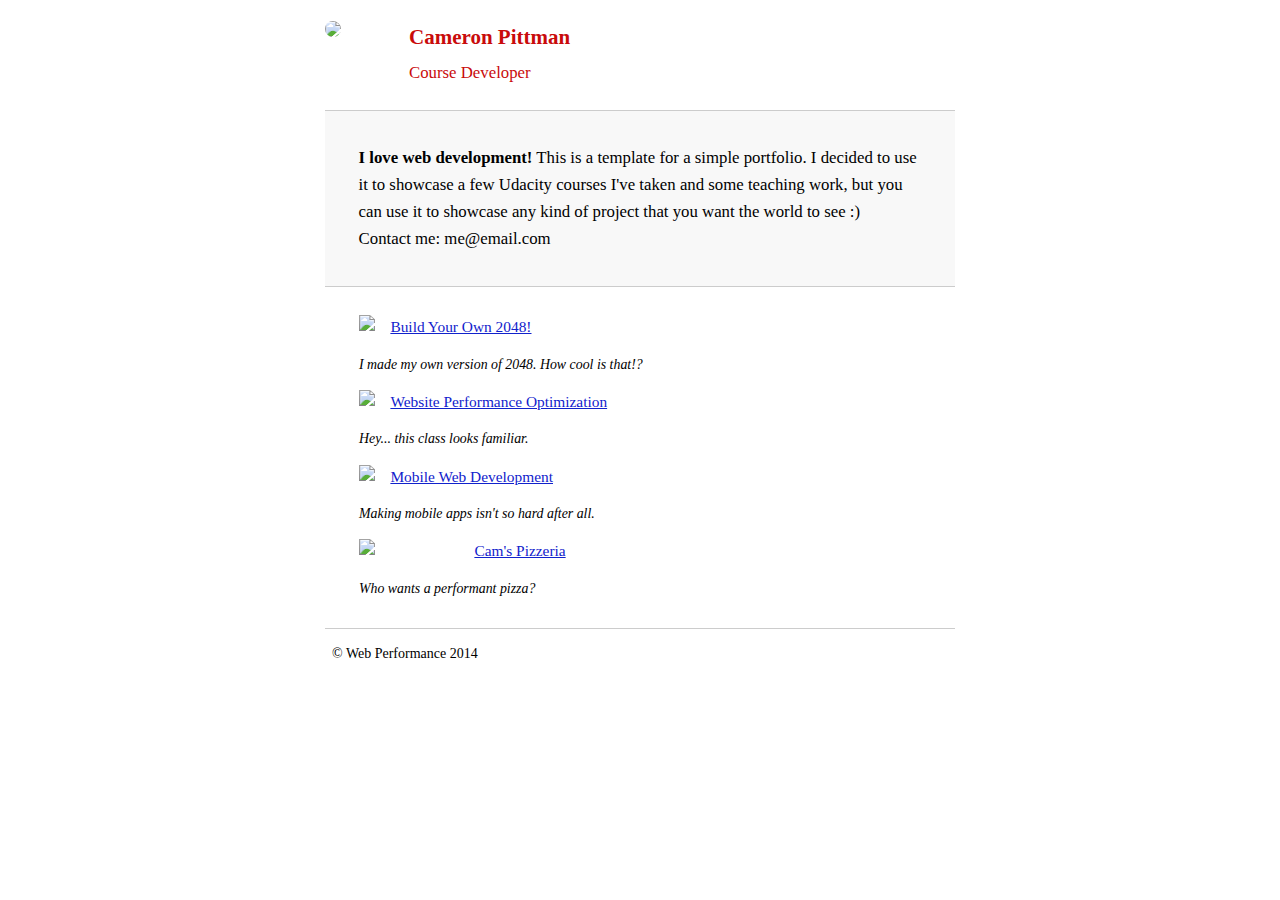
==== index.html @ 9fc40084 "First check in" ====
<!DOCTYPE html>
<html lang="en">
  <head>
    <meta charset="utf-8">
    <meta name="viewport" content="width=device-width, initial-scale=1">
    <meta name="description" content=" FILL ME IN ">
    <meta name="author" content=" FILL ME IN ">
    <title>Cameron Pittman: Portfolio</title>

    <!-- Hmm, what is the impact of web fonts on speed? Measure it... -->
    <link href="//fonts.googleapis.com/css?family=Open+Sans:400,700" rel="stylesheet">

    <link href="css/style.css" rel="stylesheet">
    <link href="css/print.css" media="print" rel="stylesheet">

    <script>
      (function(w,g){w['GoogleAnalyticsObject']=g;
      w[g]=w[g]||function(){(w[g].q=w[g].q||[]).push(arguments)};w[g].l=1*new Date();})(window,'ga');

      // TODO: replace with your Google Analytics profile ID.
      ga('create', 'UA-XXXX-Y');
      ga('send', 'pageview');
    </script>
    <script src="http://www.google-analytics.com/analytics.js"></script>
    <script async src="js/perfmatters.js" async></script>
  </head>

  <body>
    <header>
      <a href="/"><img src="img/profilepic.jpg"></a>
      <p>Cameron Pittman<br><span>Course Developer</span></p>
    </header>

    <div class="container">
      <div class="hero">
        <strong>I love web development!</strong> This is a template for a simple portfolio. I decided to use it to showcase a few Udacity courses I've taken and some teaching work, but you can use it to showcase any kind of project that you want the world to see :) <br> Contact me: me@email.com
      </div>

      <div class="content">
        <ul>
          <li>
            <img src="https://lh4.ggpht.com/kJEnfqhPvtm4m3EneSZ4fWYGS8lW4YNhEjk6zPkyrQaBUHc-2Y_ElDic99NHI0h-UBLXVbRCjFybFvrWxdk=s100">
            <a href="project-2048.html">Build Your Own 2048!</a>
            <p>I made my own version of 2048. How cool is that!?</p>
          </li>

          <li>
            <img src="https://lh6.ggpht.com/f_0W8h__3G99CWTjnMjD8BUKm7yp2-wJyApLtTwFoFtlal2ULf_JgHIsOQq2NiYfKOdMlXlMHDKNo5XVZLs=s100">
            <a href="project-webperf.html">Website Performance Optimization</a>
            <p>Hey... this class looks familiar.</p>
          </li>

          <li>
            <img src="https://lh5.ggpht.com/IKdCmTWn8a2nMhlwMYzryvzRN5CUZAOBr4tDrEAbszV7TIFe9pRAInA4kkYcgTXwrifJsBEsq1agTueuu-g=s100">
            <a href="project-mobile.html">Mobile Web Development</a>
            <p>Making mobile apps isn't so hard after all.</p>
          </li>

          <li>
            <img style="width: 100px;" src="views/images/pizzeria.jpg">
            <a href="views/pizza.html">Cam's Pizzeria</a>
            <p>Who wants a performant pizza?</p>
          </li>
        </ul>
    </div>

    <footer>
      <p>&copy; Web Performance 2014 <span id="crp-stats"></span></p>
    </footer>
  </body>
</html>
---- css/style.css ----
html{font-size:100%;overflow-y:scroll;-webkit-tap-highlight-color:transparent;-ms-text-size-adjust:100%;-webkit-text-size-adjust:none}body{margin:0;font-size:14px;line-height:1.61;font-weight:400}a{color:#12C}a:visited{color:#61C}a:focus{outline:dotted thin}a:active,a:hover{color:#c00;outline:0}strong{font-weight:700}ol,ul{margin:1em 0;padding:0 0 0 20px}img{border:0;max-width:100%}.container,footer,header{max-width:45em;margin:0 auto}header{padding:0 .5em;color:#C90B0B}header img{border-radius:40px;float:left}header p{font-size:1.5em;font-weight:700;padding-left:4em}header p span{font-size:.8em;font-weight:400}.hero{padding:2em;background-color:#f8f8f8;font-size:1.2em;border-bottom:1px solid #ccc;border-top:1px solid #ccc}.content{padding:1em}.content li{list-style-type:none;font-size:1.1em}li img{float:left;padding-right:1em}li p{font-size:.9em;font-style:italic}footer{padding:0 .5em;border-top:1px solid #ccc}footer span{float:right;font-style:italic}@media only screen and (max-width:480px){body{font-size:12px}header p{padding-left:4.5em}}
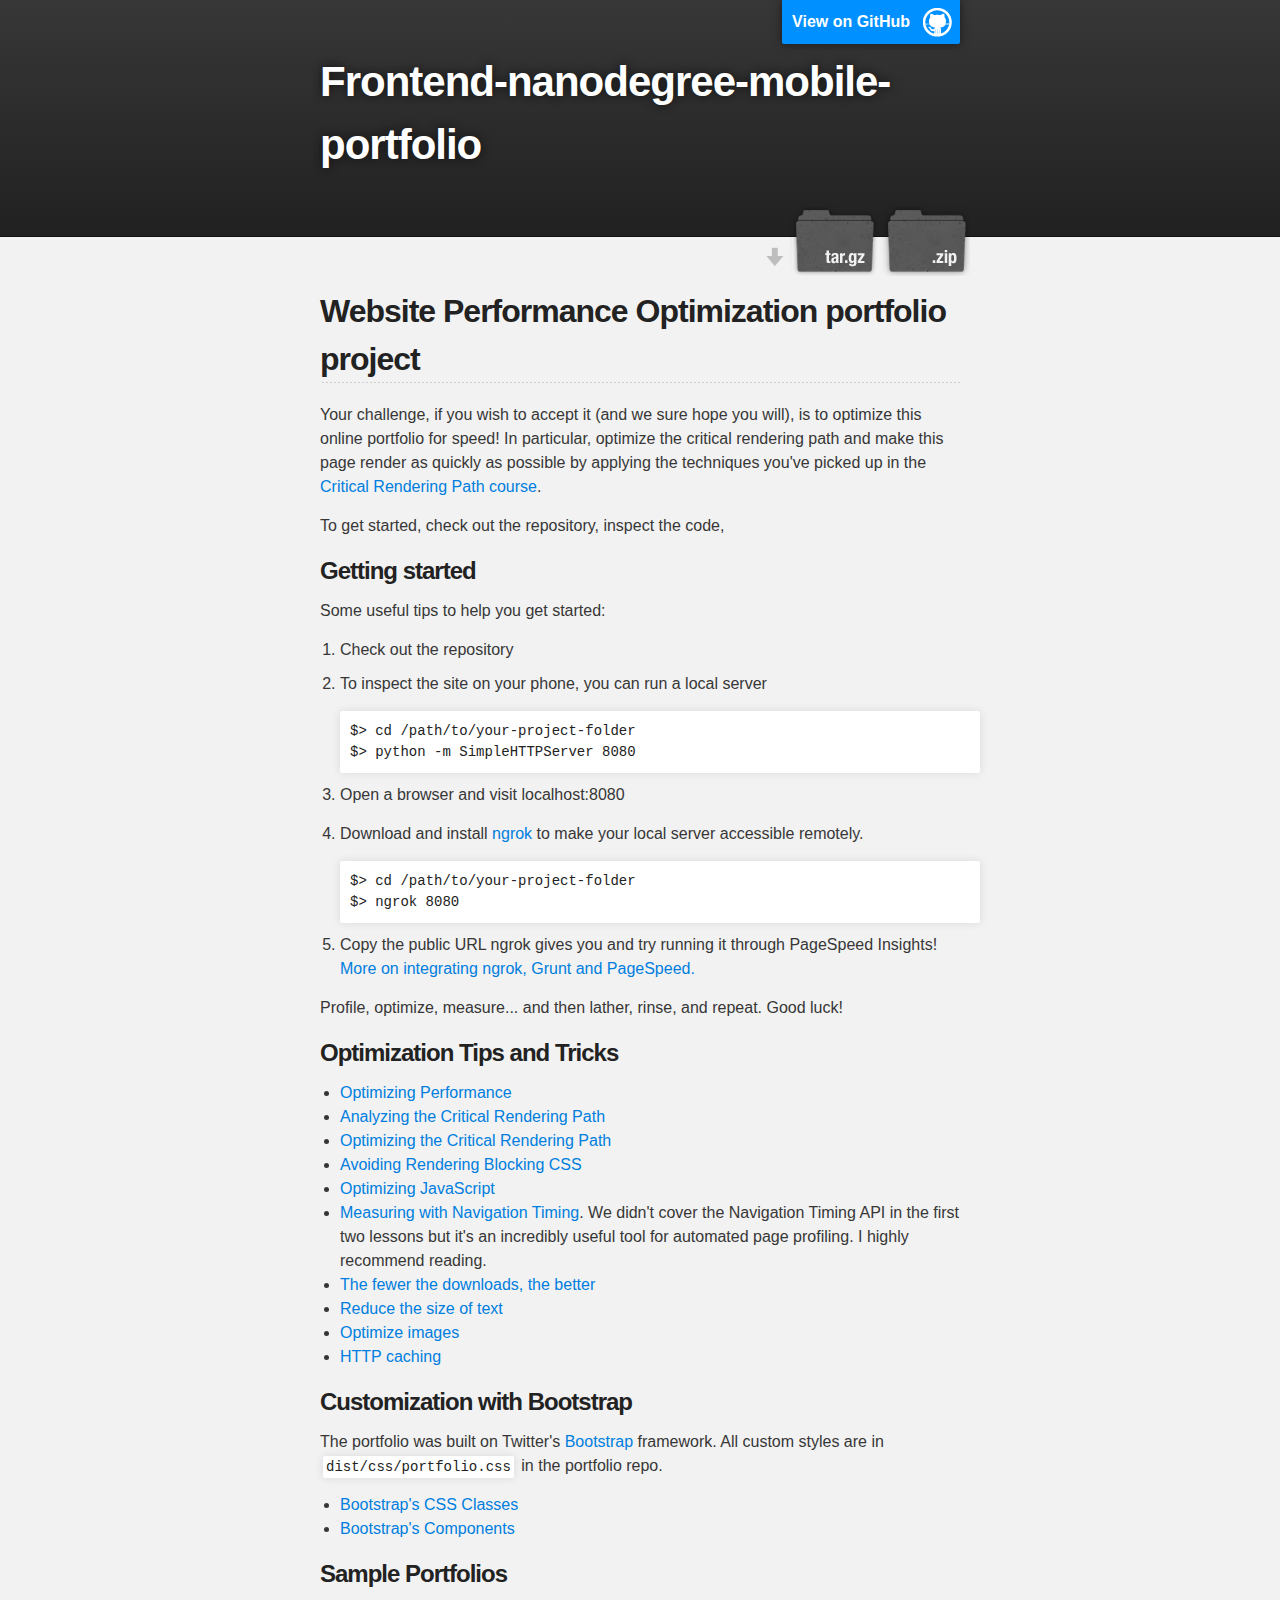
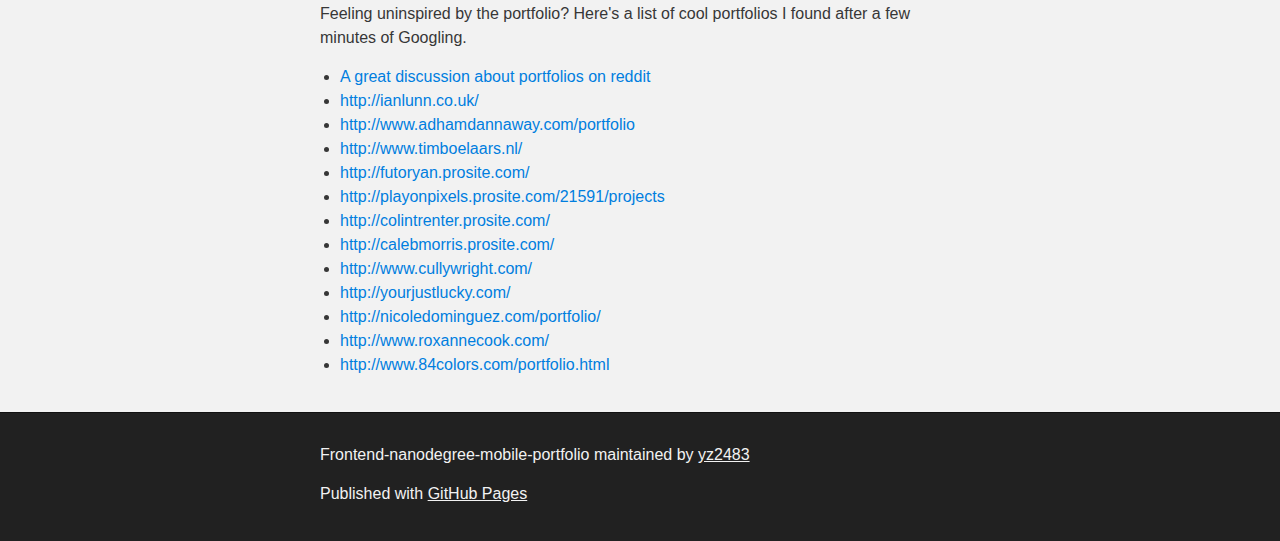
==== commit ecfe3154: "Create gh-pages branch via GitHub" ====
--- a/index.html
+++ b/index.html
@@ -1,71 +1,151 @@
 <!DOCTYPE html>
-<html lang="en">
+<html>
+
   <head>
-    <meta charset="utf-8">
-    <meta name="viewport" content="width=device-width, initial-scale=1">
-    <meta name="description" content=" FILL ME IN ">
-    <meta name="author" content=" FILL ME IN ">
-    <title>Cameron Pittman: Portfolio</title>
+    <meta charset='utf-8'>
+    <meta http-equiv="X-UA-Compatible" content="chrome=1">
+    <meta name="description" content="Frontend-nanodegree-mobile-portfolio : ">
 
-    <!-- Hmm, what is the impact of web fonts on speed? Measure it... -->
-    <link href="//fonts.googleapis.com/css?family=Open+Sans:400,700" rel="stylesheet">
+    <link rel="stylesheet" type="text/css" media="screen" href="stylesheets/stylesheet.css">
 
-    <link href="css/style.css" rel="stylesheet">
-    <link href="css/print.css" media="print" rel="stylesheet">
-
-    <script>
-      (function(w,g){w['GoogleAnalyticsObject']=g;
-      w[g]=w[g]||function(){(w[g].q=w[g].q||[]).push(arguments)};w[g].l=1*new Date();})(window,'ga');
-
-      // TODO: replace with your Google Analytics profile ID.
-      ga('create', 'UA-XXXX-Y');
-      ga('send', 'pageview');
-    </script>
-    <script src="http://www.google-analytics.com/analytics.js"></script>
-    <script async src="js/perfmatters.js" async></script>
+    <title>Frontend-nanodegree-mobile-portfolio</title>
   </head>
 
   <body>
-    <header>
-      <a href="/"><img src="img/profilepic.jpg"></a>
-      <p>Cameron Pittman<br><span>Course Developer</span></p>
-    </header>
 
-    <div class="container">
-      <div class="hero">
-        <strong>I love web development!</strong> This is a template for a simple portfolio. I decided to use it to showcase a few Udacity courses I've taken and some teaching work, but you can use it to showcase any kind of project that you want the world to see :) <br> Contact me: me@email.com
-      </div>
+    <!-- HEADER -->
+    <div id="header_wrap" class="outer">
+        <header class="inner">
+          <a id="forkme_banner" href="https://github.com/yz2483/frontend-nanodegree-mobile-portfolio">View on GitHub</a>
 
-      <div class="content">
-        <ul>
-          <li>
-            <img src="https://lh4.ggpht.com/kJEnfqhPvtm4m3EneSZ4fWYGS8lW4YNhEjk6zPkyrQaBUHc-2Y_ElDic99NHI0h-UBLXVbRCjFybFvrWxdk=s100">
-            <a href="project-2048.html">Build Your Own 2048!</a>
-            <p>I made my own version of 2048. How cool is that!?</p>
-          </li>
+          <h1 id="project_title">Frontend-nanodegree-mobile-portfolio</h1>
+          <h2 id="project_tagline"></h2>
 
-          <li>
-            <img src="https://lh6.ggpht.com/f_0W8h__3G99CWTjnMjD8BUKm7yp2-wJyApLtTwFoFtlal2ULf_JgHIsOQq2NiYfKOdMlXlMHDKNo5XVZLs=s100">
-            <a href="project-webperf.html">Website Performance Optimization</a>
-            <p>Hey... this class looks familiar.</p>
-          </li>
-
-          <li>
-            <img src="https://lh5.ggpht.com/IKdCmTWn8a2nMhlwMYzryvzRN5CUZAOBr4tDrEAbszV7TIFe9pRAInA4kkYcgTXwrifJsBEsq1agTueuu-g=s100">
-            <a href="project-mobile.html">Mobile Web Development</a>
-            <p>Making mobile apps isn't so hard after all.</p>
-          </li>
-
-          <li>
-            <img style="width: 100px;" src="views/images/pizzeria.jpg">
-            <a href="views/pizza.html">Cam's Pizzeria</a>
-            <p>Who wants a performant pizza?</p>
-          </li>
-        </ul>
+            <section id="downloads">
+              <a class="zip_download_link" href="https://github.com/yz2483/frontend-nanodegree-mobile-portfolio/zipball/master">Download this project as a .zip file</a>
+              <a class="tar_download_link" href="https://github.com/yz2483/frontend-nanodegree-mobile-portfolio/tarball/master">Download this project as a tar.gz file</a>
+            </section>
+        </header>
     </div>
 
-    <footer>
-      <p>&copy; Web Performance 2014 <span id="crp-stats"></span></p>
-    </footer>
+    <!-- MAIN CONTENT -->
+    <div id="main_content_wrap" class="outer">
+      <section id="main_content" class="inner">
+        <h2>
+<a id="website-performance-optimization-portfolio-project" class="anchor" href="#website-performance-optimization-portfolio-project" aria-hidden="true"><span class="octicon octicon-link"></span></a>Website Performance Optimization portfolio project</h2>
+
+<p>Your challenge, if you wish to accept it (and we sure hope you will), is to optimize this online portfolio for speed! In particular, optimize the critical rendering path and make this page render as quickly as possible by applying the techniques you've picked up in the <a href="https://www.udacity.com/course/ud884">Critical Rendering Path course</a>.</p>
+
+<p>To get started, check out the repository, inspect the code,</p>
+
+<h3>
+<a id="getting-started" class="anchor" href="#getting-started" aria-hidden="true"><span class="octicon octicon-link"></span></a>Getting started</h3>
+
+<p>Some useful tips to help you get started:</p>
+
+<ol>
+<li>Check out the repository</li>
+<li>
+<p>To inspect the site on your phone, you can run a local server</p>
+
+<div class="highlight highlight-bash"><pre>$<span class="pl-k">&gt;</span> <span class="pl-s3">cd</span> /path/to/your-project-folder
+$<span class="pl-k">&gt;</span> python -m SimpleHTTPServer 8080</pre></div>
+</li>
+<li><p>Open a browser and visit localhost:8080</p></li>
+<li>
+<p>Download and install <a href="https://ngrok.com/">ngrok</a> to make your local server accessible remotely.</p>
+
+<div class="highlight highlight-bash"><pre>$<span class="pl-k">&gt;</span> <span class="pl-s3">cd</span> /path/to/your-project-folder
+$<span class="pl-k">&gt;</span> ngrok 8080</pre></div>
+</li>
+<li><p>Copy the public URL ngrok gives you and try running it through PageSpeed Insights! <a href="http://www.jamescryer.com/2014/06/12/grunt-pagespeed-and-ngrok-locally-testing/">More on integrating ngrok, Grunt and PageSpeed.</a></p></li>
+</ol>
+
+<p>Profile, optimize, measure... and then lather, rinse, and repeat. Good luck!</p>
+
+<h3>
+<a id="optimization-tips-and-tricks" class="anchor" href="#optimization-tips-and-tricks" aria-hidden="true"><span class="octicon octicon-link"></span></a>Optimization Tips and Tricks</h3>
+
+<ul>
+<li><a href="https://developers.google.com/web/fundamentals/performance/" title="web performance">Optimizing Performance</a></li>
+<li><a href="https://developers.google.com/web/fundamentals/performance/critical-rendering-path/analyzing-crp.html" title="analyzing crp">Analyzing the Critical Rendering Path</a></li>
+<li><a href="https://developers.google.com/web/fundamentals/performance/critical-rendering-path/optimizing-critical-rendering-path.html" title="optimize the crp!">Optimizing the Critical Rendering Path</a></li>
+<li><a href="https://developers.google.com/web/fundamentals/performance/critical-rendering-path/render-blocking-css.html" title="render blocking css">Avoiding Rendering Blocking CSS</a></li>
+<li><a href="https://developers.google.com/web/fundamentals/performance/critical-rendering-path/adding-interactivity-with-javascript.html" title="javascript">Optimizing JavaScript</a></li>
+<li>
+<a href="https://developers.google.com/web/fundamentals/performance/critical-rendering-path/measure-crp.html" title="nav timing api">Measuring with Navigation Timing</a>. We didn't cover the Navigation Timing API in the first two lessons but it's an incredibly useful tool for automated page profiling. I highly recommend reading.</li>
+<li><a href="https://developers.google.com/web/fundamentals/performance/optimizing-content-efficiency/eliminate-downloads.html">The fewer the downloads, the better</a></li>
+<li><a href="https://developers.google.com/web/fundamentals/performance/optimizing-content-efficiency/optimize-encoding-and-transfer.html">Reduce the size of text</a></li>
+<li><a href="https://developers.google.com/web/fundamentals/performance/optimizing-content-efficiency/image-optimization.html">Optimize images</a></li>
+<li><a href="https://developers.google.com/web/fundamentals/performance/optimizing-content-efficiency/http-caching.html">HTTP caching</a></li>
+</ul>
+
+<h3>
+<a id="customization-with-bootstrap" class="anchor" href="#customization-with-bootstrap" aria-hidden="true"><span class="octicon octicon-link"></span></a>Customization with Bootstrap</h3>
+
+<p>The portfolio was built on Twitter's <a href="http://getbootstrap.com/">Bootstrap</a> framework. All custom styles are in <code>dist/css/portfolio.css</code> in the portfolio repo.</p>
+
+<ul>
+<li><a href="http://getbootstrap.com/css/">Bootstrap's CSS Classes</a></li>
+<li><a href="http://getbootstrap.com/components/">Bootstrap's Components</a></li>
+</ul>
+
+<h3>
+<a id="sample-portfolios" class="anchor" href="#sample-portfolios" aria-hidden="true"><span class="octicon octicon-link"></span></a>Sample Portfolios</h3>
+
+<p>Feeling uninspired by the portfolio? Here's a list of cool portfolios I found after a few minutes of Googling.</p>
+
+<ul>
+<li><a href="http://www.reddit.com/r/webdev/comments/280qkr/would_anybody_like_to_post_their_portfolio_site/">A great discussion about portfolios on reddit</a></li>
+<li>
+<a href="http://ianlunn.co.uk/"></a><a href="http://ianlunn.co.uk/">http://ianlunn.co.uk/</a>
+</li>
+<li>
+<a href="http://www.adhamdannaway.com/portfolio"></a><a href="http://www.adhamdannaway.com/portfolio">http://www.adhamdannaway.com/portfolio</a>
+</li>
+<li>
+<a href="http://www.timboelaars.nl/"></a><a href="http://www.timboelaars.nl/">http://www.timboelaars.nl/</a>
+</li>
+<li>
+<a href="http://futoryan.prosite.com/"></a><a href="http://futoryan.prosite.com/">http://futoryan.prosite.com/</a>
+</li>
+<li>
+<a href="http://playonpixels.prosite.com/21591/projects"></a><a href="http://playonpixels.prosite.com/21591/projects">http://playonpixels.prosite.com/21591/projects</a>
+</li>
+<li>
+<a href="http://colintrenter.prosite.com/"></a><a href="http://colintrenter.prosite.com/">http://colintrenter.prosite.com/</a>
+</li>
+<li>
+<a href="http://calebmorris.prosite.com/"></a><a href="http://calebmorris.prosite.com/">http://calebmorris.prosite.com/</a>
+</li>
+<li>
+<a href="http://www.cullywright.com/"></a><a href="http://www.cullywright.com/">http://www.cullywright.com/</a>
+</li>
+<li>
+<a href="http://yourjustlucky.com/"></a><a href="http://yourjustlucky.com/">http://yourjustlucky.com/</a>
+</li>
+<li>
+<a href="http://nicoledominguez.com/portfolio/"></a><a href="http://nicoledominguez.com/portfolio/">http://nicoledominguez.com/portfolio/</a>
+</li>
+<li>
+<a href="http://www.roxannecook.com/"></a><a href="http://www.roxannecook.com/">http://www.roxannecook.com/</a>
+</li>
+<li>
+<a href="http://www.84colors.com/portfolio.html"></a><a href="http://www.84colors.com/portfolio.html">http://www.84colors.com/portfolio.html</a>
+</li>
+</ul>
+      </section>
+    </div>
+
+    <!-- FOOTER  -->
+    <div id="footer_wrap" class="outer">
+      <footer class="inner">
+        <p class="copyright">Frontend-nanodegree-mobile-portfolio maintained by <a href="https://github.com/yz2483">yz2483</a></p>
+        <p>Published with <a href="http://pages.github.com">GitHub Pages</a></p>
+      </footer>
+    </div>
+
+    
+
   </body>
 </html>
--- a/stylesheets/stylesheet.css
+++ b/stylesheets/stylesheet.css
@@ -0,0 +1,425 @@
+/*******************************************************************************
+Slate Theme for GitHub Pages
+by Jason Costello, @jsncostello
+*******************************************************************************/
+
+@import url(pygment_trac.css);
+
+/*******************************************************************************
+MeyerWeb Reset
+*******************************************************************************/
+
+html, body, div, span, applet, object, iframe,
+h1, h2, h3, h4, h5, h6, p, blockquote, pre,
+a, abbr, acronym, address, big, cite, code,
+del, dfn, em, img, ins, kbd, q, s, samp,
+small, strike, strong, sub, sup, tt, var,
+b, u, i, center,
+dl, dt, dd, ol, ul, li,
+fieldset, form, label, legend,
+table, caption, tbody, tfoot, thead, tr, th, td,
+article, aside, canvas, details, embed,
+figure, figcaption, footer, header, hgroup,
+menu, nav, output, ruby, section, summary,
+time, mark, audio, video {
+  margin: 0;
+  padding: 0;
+  border: 0;
+  font: inherit;
+  vertical-align: baseline;
+}
+
+/* HTML5 display-role reset for older browsers */
+article, aside, details, figcaption, figure,
+footer, header, hgroup, menu, nav, section {
+  display: block;
+}
+
+ol, ul {
+  list-style: none;
+}
+
+table {
+  border-collapse: collapse;
+  border-spacing: 0;
+}
+
+/*******************************************************************************
+Theme Styles
+*******************************************************************************/
+
+body {
+  box-sizing: border-box;
+  color:#373737;
+  background: #212121;
+  font-size: 16px;
+  font-family: 'Myriad Pro', Calibri, Helvetica, Arial, sans-serif;
+  line-height: 1.5;
+  -webkit-font-smoothing: antialiased;
+}
+
+h1, h2, h3, h4, h5, h6 {
+  margin: 10px 0;
+  font-weight: 700;
+  color:#222222;
+  font-family: 'Lucida Grande', 'Calibri', Helvetica, Arial, sans-serif;
+  letter-spacing: -1px;
+}
+
+h1 {
+  font-size: 36px;
+  font-weight: 700;
+}
+
+h2 {
+  padding-bottom: 10px;
+  font-size: 32px;
+  background: url('../images/bg_hr.png') repeat-x bottom;
+}
+
+h3 {
+  font-size: 24px;
+}
+
+h4 {
+  font-size: 21px;
+}
+
+h5 {
+  font-size: 18px;
+}
+
+h6 {
+  font-size: 16px;
+}
+
+p {
+  margin: 10px 0 15px 0;
+}
+
+footer p {
+  color: #f2f2f2;
+}
+
+a {
+  text-decoration: none;
+  color: #007edf;
+  text-shadow: none;
+
+  transition: color 0.5s ease;
+  transition: text-shadow 0.5s ease;
+  -webkit-transition: color 0.5s ease;
+  -webkit-transition: text-shadow 0.5s ease;
+  -moz-transition: color 0.5s ease;
+  -moz-transition: text-shadow 0.5s ease;
+  -o-transition: color 0.5s ease;
+  -o-transition: text-shadow 0.5s ease;
+  -ms-transition: color 0.5s ease;
+  -ms-transition: text-shadow 0.5s ease;
+}
+
+a:hover, a:focus {text-decoration: underline;}
+
+footer a {
+  color: #F2F2F2;
+  text-decoration: underline;
+}
+
+em {
+  font-style: italic;
+}
+
+strong {
+  font-weight: bold;
+}
+
+img {
+  position: relative;
+  margin: 0 auto;
+  max-width: 739px;
+  padding: 5px;
+  margin: 10px 0 10px 0;
+  border: 1px solid #ebebeb;
+
+  box-shadow: 0 0 5px #ebebeb;
+  -webkit-box-shadow: 0 0 5px #ebebeb;
+  -moz-box-shadow: 0 0 5px #ebebeb;
+  -o-box-shadow: 0 0 5px #ebebeb;
+  -ms-box-shadow: 0 0 5px #ebebeb;
+}
+
+p img {
+  display: inline;
+  margin: 0;
+  padding: 0;
+  vertical-align: middle;
+  text-align: center;
+  border: none;
+}
+
+pre, code {
+  width: 100%;
+  color: #222;
+  background-color: #fff;
+
+  font-family: Monaco, "Bitstream Vera Sans Mono", "Lucida Console", Terminal, monospace;
+  font-size: 14px;
+
+  border-radius: 2px;
+  -moz-border-radius: 2px;
+  -webkit-border-radius: 2px;
+}
+
+pre {
+  width: 100%;
+  padding: 10px;
+  box-shadow: 0 0 10px rgba(0,0,0,.1);
+  overflow: auto;
+}
+
+code {
+  padding: 3px;
+  margin: 0 3px;
+  box-shadow: 0 0 10px rgba(0,0,0,.1);
+}
+
+pre code {
+  display: block;
+  box-shadow: none;
+}
+
+blockquote {
+  color: #666;
+  margin-bottom: 20px;
+  padding: 0 0 0 20px;
+  border-left: 3px solid #bbb;
+}
+
+
+ul, ol, dl {
+  margin-bottom: 15px
+}
+
+ul {
+  list-style-position: inside;
+  list-style: disc;
+  padding-left: 20px;
+}
+
+ol {
+  list-style-position: inside;
+  list-style: decimal;
+  padding-left: 20px;
+}
+
+dl dt {
+  font-weight: bold;
+}
+
+dl dd {
+  padding-left: 20px;
+  font-style: italic;
+}
+
+dl p {
+  padding-left: 20px;
+  font-style: italic;
+}
+
+hr {
+  height: 1px;
+  margin-bottom: 5px;
+  border: none;
+  background: url('../images/bg_hr.png') repeat-x center;
+}
+
+table {
+  border: 1px solid #373737;
+  margin-bottom: 20px;
+  text-align: left;
+ }
+
+th {
+  font-family: 'Lucida Grande', 'Helvetica Neue', Helvetica, Arial, sans-serif;
+  padding: 10px;
+  background: #373737;
+  color: #fff;
+ }
+
+td {
+  padding: 10px;
+  border: 1px solid #373737;
+ }
+
+form {
+  background: #f2f2f2;
+  padding: 20px;
+}
+
+/*******************************************************************************
+Full-Width Styles
+*******************************************************************************/
+
+.outer {
+  width: 100%;
+}
+
+.inner {
+  position: relative;
+  max-width: 640px;
+  padding: 20px 10px;
+  margin: 0 auto;
+}
+
+#forkme_banner {
+  display: block;
+  position: absolute;
+  top:0;
+  right: 10px;
+  z-index: 10;
+  padding: 10px 50px 10px 10px;
+  color: #fff;
+  background: url('../images/blacktocat.png') #0090ff no-repeat 95% 50%;
+  font-weight: 700;
+  box-shadow: 0 0 10px rgba(0,0,0,.5);
+  border-bottom-left-radius: 2px;
+  border-bottom-right-radius: 2px;
+}
+
+#header_wrap {
+  background: #212121;
+  background: -moz-linear-gradient(top, #373737, #212121);
+  background: -webkit-linear-gradient(top, #373737, #212121);
+  background: -ms-linear-gradient(top, #373737, #212121);
+  background: -o-linear-gradient(top, #373737, #212121);
+  background: linear-gradient(top, #373737, #212121);
+}
+
+#header_wrap .inner {
+  padding: 50px 10px 30px 10px;
+}
+
+#project_title {
+  margin: 0;
+  color: #fff;
+  font-size: 42px;
+  font-weight: 700;
+  text-shadow: #111 0px 0px 10px;
+}
+
+#project_tagline {
+  color: #fff;
+  font-size: 24px;
+  font-weight: 300;
+  background: none;
+  text-shadow: #111 0px 0px 10px;
+}
+
+#downloads {
+  position: absolute;
+  width: 210px;
+  z-index: 10;
+  bottom: -40px;
+  right: 0;
+  height: 70px;
+  background: url('../images/icon_download.png') no-repeat 0% 90%;
+}
+
+.zip_download_link {
+  display: block;
+  float: right;
+  width: 90px;
+  height:70px;
+  text-indent: -5000px;
+  overflow: hidden;
+  background: url(../images/sprite_download.png) no-repeat bottom left;
+}
+
+.tar_download_link {
+  display: block;
+  float: right;
+  width: 90px;
+  height:70px;
+  text-indent: -5000px;
+  overflow: hidden;
+  background: url(../images/sprite_download.png) no-repeat bottom right;
+  margin-left: 10px;
+}
+
+.zip_download_link:hover {
+  background: url(../images/sprite_download.png) no-repeat top left;
+}
+
+.tar_download_link:hover {
+  background: url(../images/sprite_download.png) no-repeat top right;
+}
+
+#main_content_wrap {
+  background: #f2f2f2;
+  border-top: 1px solid #111;
+  border-bottom: 1px solid #111;
+}
+
+#main_content {
+  padding-top: 40px;
+}
+
+#footer_wrap {
+  background: #212121;
+}
+
+
+
+/*******************************************************************************
+Small Device Styles
+*******************************************************************************/
+
+@media screen and (max-width: 480px) {
+  body {
+    font-size:14px;
+  }
+
+  #downloads {
+    display: none;
+  }
+
+  .inner {
+    min-width: 320px;
+    max-width: 480px;
+  }
+
+  #project_title {
+  font-size: 32px;
+  }
+
+  h1 {
+    font-size: 28px;
+  }
+
+  h2 {
+    font-size: 24px;
+  }
+
+  h3 {
+    font-size: 21px;
+  }
+
+  h4 {
+    font-size: 18px;
+  }
+
+  h5 {
+    font-size: 14px;
+  }
+
+  h6 {
+    font-size: 12px;
+  }
+
+  code, pre {
+    min-width: 320px;
+    max-width: 480px;
+    font-size: 11px;
+  }
+
+}
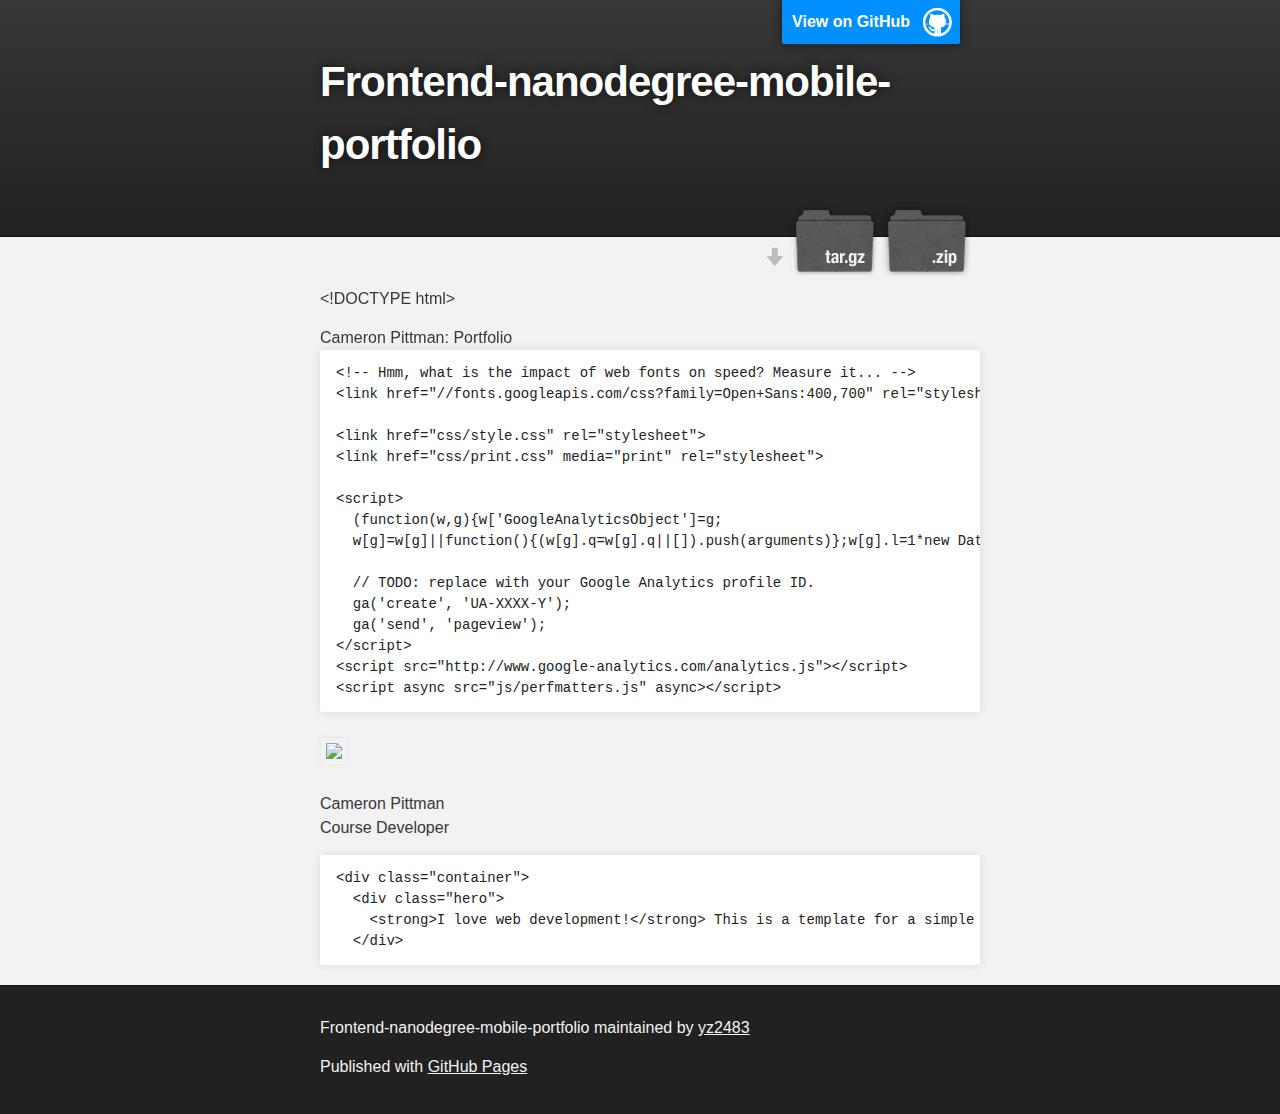
==== commit 77f10541: "Create gh-pages branch via GitHub" ====
--- a/index.html
+++ b/index.html
@@ -31,109 +31,46 @@
     <!-- MAIN CONTENT -->
     <div id="main_content_wrap" class="outer">
       <section id="main_content" class="inner">
-        <h2>
-<a id="website-performance-optimization-portfolio-project" class="anchor" href="#website-performance-optimization-portfolio-project" aria-hidden="true"><span class="octicon octicon-link"></span></a>Website Performance Optimization portfolio project</h2>
+        <p>&lt;!DOCTYPE html&gt;
 
-<p>Your challenge, if you wish to accept it (and we sure hope you will), is to optimize this online portfolio for speed! In particular, optimize the critical rendering path and make this page render as quickly as possible by applying the techniques you've picked up in the <a href="https://www.udacity.com/course/ud884">Critical Rendering Path course</a>.</p>
+  </p>
+    
+    
+    
+    
+    Cameron Pittman: Portfolio
 
-<p>To get started, check out the repository, inspect the code,</p>
+<pre><code>&lt;!-- Hmm, what is the impact of web fonts on speed? Measure it... --&gt;
+&lt;link href="//fonts.googleapis.com/css?family=Open+Sans:400,700" rel="stylesheet"&gt;
 
-<h3>
-<a id="getting-started" class="anchor" href="#getting-started" aria-hidden="true"><span class="octicon octicon-link"></span></a>Getting started</h3>
+&lt;link href="css/style.css" rel="stylesheet"&gt;
+&lt;link href="css/print.css" media="print" rel="stylesheet"&gt;
 
-<p>Some useful tips to help you get started:</p>
+&lt;script&gt;
+  (function(w,g){w['GoogleAnalyticsObject']=g;
+  w[g]=w[g]||function(){(w[g].q=w[g].q||[]).push(arguments)};w[g].l=1*new Date();})(window,'ga');
 
-<ol>
-<li>Check out the repository</li>
-<li>
-<p>To inspect the site on your phone, you can run a local server</p>
+  // TODO: replace with your Google Analytics profile ID.
+  ga('create', 'UA-XXXX-Y');
+  ga('send', 'pageview');
+&lt;/script&gt;
+&lt;script src="http://www.google-analytics.com/analytics.js"&gt;&lt;/script&gt;
+&lt;script async src="js/perfmatters.js" async&gt;&lt;/script&gt;
+</code></pre>
 
-<div class="highlight highlight-bash"><pre>$<span class="pl-k">&gt;</span> <span class="pl-s3">cd</span> /path/to/your-project-folder
-$<span class="pl-k">&gt;</span> python -m SimpleHTTPServer 8080</pre></div>
-</li>
-<li><p>Open a browser and visit localhost:8080</p></li>
-<li>
-<p>Download and install <a href="https://ngrok.com/">ngrok</a> to make your local server accessible remotely.</p>
+<p></p>
 
-<div class="highlight highlight-bash"><pre>$<span class="pl-k">&gt;</span> <span class="pl-s3">cd</span> /path/to/your-project-folder
-$<span class="pl-k">&gt;</span> ngrok 8080</pre></div>
-</li>
-<li><p>Copy the public URL ngrok gives you and try running it through PageSpeed Insights! <a href="http://www.jamescryer.com/2014/06/12/grunt-pagespeed-and-ngrok-locally-testing/">More on integrating ngrok, Grunt and PageSpeed.</a></p></li>
-</ol>
+<p></p>
+     
+      <a href="/"><img src="img/profilepic.jpg"></a>
+      <p>Cameron Pittman<br>Course Developer</p>
+     
 
-<p>Profile, optimize, measure... and then lather, rinse, and repeat. Good luck!</p>
-
-<h3>
-<a id="optimization-tips-and-tricks" class="anchor" href="#optimization-tips-and-tricks" aria-hidden="true"><span class="octicon octicon-link"></span></a>Optimization Tips and Tricks</h3>
-
-<ul>
-<li><a href="https://developers.google.com/web/fundamentals/performance/" title="web performance">Optimizing Performance</a></li>
-<li><a href="https://developers.google.com/web/fundamentals/performance/critical-rendering-path/analyzing-crp.html" title="analyzing crp">Analyzing the Critical Rendering Path</a></li>
-<li><a href="https://developers.google.com/web/fundamentals/performance/critical-rendering-path/optimizing-critical-rendering-path.html" title="optimize the crp!">Optimizing the Critical Rendering Path</a></li>
-<li><a href="https://developers.google.com/web/fundamentals/performance/critical-rendering-path/render-blocking-css.html" title="render blocking css">Avoiding Rendering Blocking CSS</a></li>
-<li><a href="https://developers.google.com/web/fundamentals/performance/critical-rendering-path/adding-interactivity-with-javascript.html" title="javascript">Optimizing JavaScript</a></li>
-<li>
-<a href="https://developers.google.com/web/fundamentals/performance/critical-rendering-path/measure-crp.html" title="nav timing api">Measuring with Navigation Timing</a>. We didn't cover the Navigation Timing API in the first two lessons but it's an incredibly useful tool for automated page profiling. I highly recommend reading.</li>
-<li><a href="https://developers.google.com/web/fundamentals/performance/optimizing-content-efficiency/eliminate-downloads.html">The fewer the downloads, the better</a></li>
-<li><a href="https://developers.google.com/web/fundamentals/performance/optimizing-content-efficiency/optimize-encoding-and-transfer.html">Reduce the size of text</a></li>
-<li><a href="https://developers.google.com/web/fundamentals/performance/optimizing-content-efficiency/image-optimization.html">Optimize images</a></li>
-<li><a href="https://developers.google.com/web/fundamentals/performance/optimizing-content-efficiency/http-caching.html">HTTP caching</a></li>
-</ul>
-
-<h3>
-<a id="customization-with-bootstrap" class="anchor" href="#customization-with-bootstrap" aria-hidden="true"><span class="octicon octicon-link"></span></a>Customization with Bootstrap</h3>
-
-<p>The portfolio was built on Twitter's <a href="http://getbootstrap.com/">Bootstrap</a> framework. All custom styles are in <code>dist/css/portfolio.css</code> in the portfolio repo.</p>
-
-<ul>
-<li><a href="http://getbootstrap.com/css/">Bootstrap's CSS Classes</a></li>
-<li><a href="http://getbootstrap.com/components/">Bootstrap's Components</a></li>
-</ul>
-
-<h3>
-<a id="sample-portfolios" class="anchor" href="#sample-portfolios" aria-hidden="true"><span class="octicon octicon-link"></span></a>Sample Portfolios</h3>
-
-<p>Feeling uninspired by the portfolio? Here's a list of cool portfolios I found after a few minutes of Googling.</p>
-
-<ul>
-<li><a href="http://www.reddit.com/r/webdev/comments/280qkr/would_anybody_like_to_post_their_portfolio_site/">A great discussion about portfolios on reddit</a></li>
-<li>
-<a href="http://ianlunn.co.uk/"></a><a href="http://ianlunn.co.uk/">http://ianlunn.co.uk/</a>
-</li>
-<li>
-<a href="http://www.adhamdannaway.com/portfolio"></a><a href="http://www.adhamdannaway.com/portfolio">http://www.adhamdannaway.com/portfolio</a>
-</li>
-<li>
-<a href="http://www.timboelaars.nl/"></a><a href="http://www.timboelaars.nl/">http://www.timboelaars.nl/</a>
-</li>
-<li>
-<a href="http://futoryan.prosite.com/"></a><a href="http://futoryan.prosite.com/">http://futoryan.prosite.com/</a>
-</li>
-<li>
-<a href="http://playonpixels.prosite.com/21591/projects"></a><a href="http://playonpixels.prosite.com/21591/projects">http://playonpixels.prosite.com/21591/projects</a>
-</li>
-<li>
-<a href="http://colintrenter.prosite.com/"></a><a href="http://colintrenter.prosite.com/">http://colintrenter.prosite.com/</a>
-</li>
-<li>
-<a href="http://calebmorris.prosite.com/"></a><a href="http://calebmorris.prosite.com/">http://calebmorris.prosite.com/</a>
-</li>
-<li>
-<a href="http://www.cullywright.com/"></a><a href="http://www.cullywright.com/">http://www.cullywright.com/</a>
-</li>
-<li>
-<a href="http://yourjustlucky.com/"></a><a href="http://yourjustlucky.com/">http://yourjustlucky.com/</a>
-</li>
-<li>
-<a href="http://nicoledominguez.com/portfolio/"></a><a href="http://nicoledominguez.com/portfolio/">http://nicoledominguez.com/portfolio/</a>
-</li>
-<li>
-<a href="http://www.roxannecook.com/"></a><a href="http://www.roxannecook.com/">http://www.roxannecook.com/</a>
-</li>
-<li>
-<a href="http://www.84colors.com/portfolio.html"></a><a href="http://www.84colors.com/portfolio.html">http://www.84colors.com/portfolio.html</a>
-</li>
-</ul>
+<pre><code>&lt;div class="container"&gt;
+  &lt;div class="hero"&gt;
+    &lt;strong&gt;I love web development!&lt;/strong&gt; This is a template for a simple portfolio. I decided to use it to showcase a few Udacity courses I've taken and some teaching work, but you can use it to showcase any kind of project that you want the world to see :) &lt;br&gt; Contact me: me@email.com
+  &lt;/div&gt;
+</code></pre>
       </section>
     </div>
 
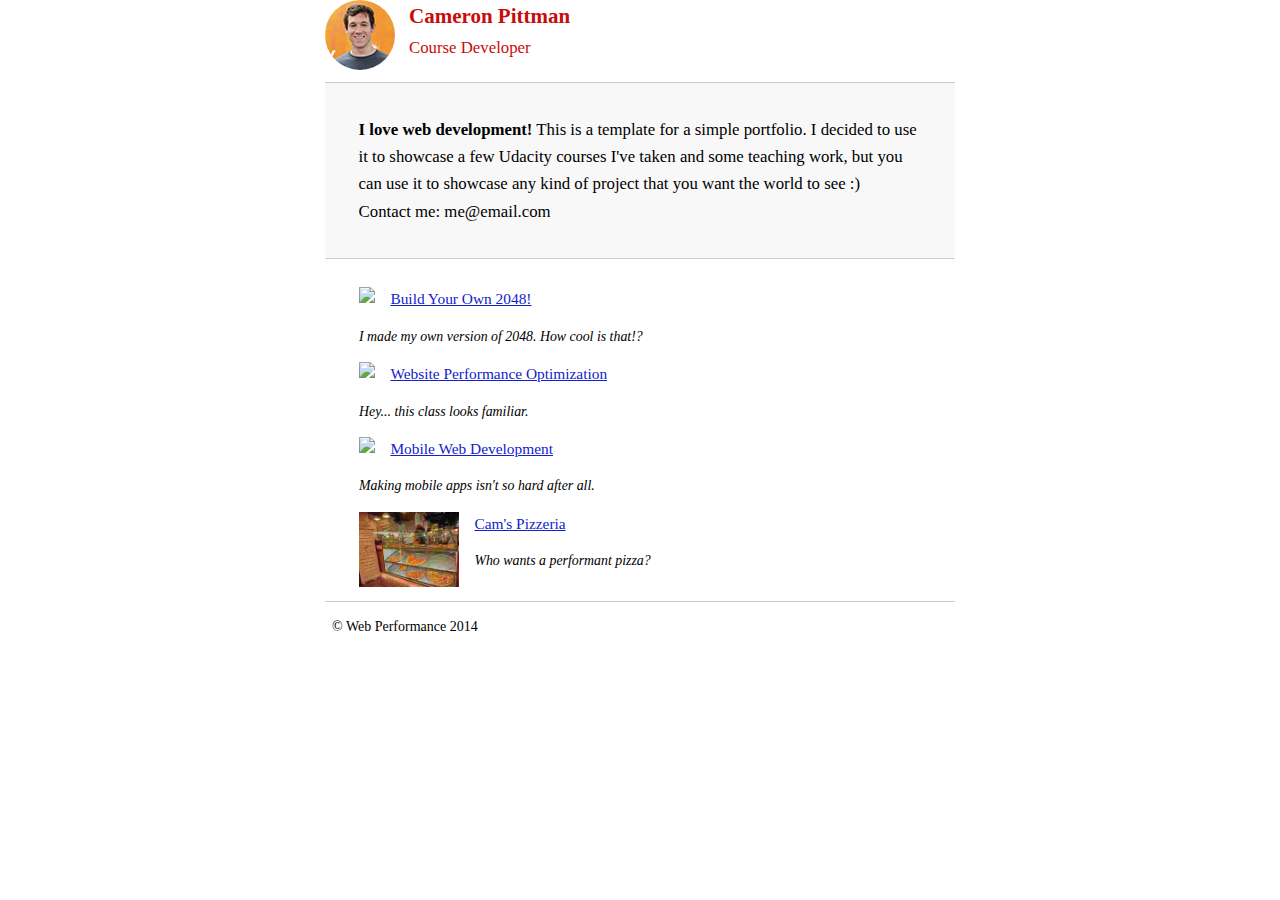
==== commit 2ce712ba: "second check in" ====
--- a/index.html
+++ b/index.html
@@ -1,88 +1,53 @@
-<!DOCTYPE html>
-<html>
-
-  <head>
-    <meta charset='utf-8'>
-    <meta http-equiv="X-UA-Compatible" content="chrome=1">
-    <meta name="description" content="Frontend-nanodegree-mobile-portfolio : ">
-
-    <link rel="stylesheet" type="text/css" media="screen" href="stylesheets/stylesheet.css">
-
-    <title>Frontend-nanodegree-mobile-portfolio</title>
-  </head>
-
-  <body>
-
-    <!-- HEADER -->
-    <div id="header_wrap" class="outer">
-        <header class="inner">
-          <a id="forkme_banner" href="https://github.com/yz2483/frontend-nanodegree-mobile-portfolio">View on GitHub</a>
-
-          <h1 id="project_title">Frontend-nanodegree-mobile-portfolio</h1>
-          <h2 id="project_tagline"></h2>
-
-            <section id="downloads">
-              <a class="zip_download_link" href="https://github.com/yz2483/frontend-nanodegree-mobile-portfolio/zipball/master">Download this project as a .zip file</a>
-              <a class="tar_download_link" href="https://github.com/yz2483/frontend-nanodegree-mobile-portfolio/tarball/master">Download this project as a tar.gz file</a>
-            </section>
-        </header>
-    </div>
-
-    <!-- MAIN CONTENT -->
-    <div id="main_content_wrap" class="outer">
-      <section id="main_content" class="inner">
-        <p>&lt;!DOCTYPE html&gt;
-
-  </p>
-    
-    
-    
-    
-    Cameron Pittman: Portfolio
-
-<pre><code>&lt;!-- Hmm, what is the impact of web fonts on speed? Measure it... --&gt;
-&lt;link href="//fonts.googleapis.com/css?family=Open+Sans:400,700" rel="stylesheet"&gt;
-
-&lt;link href="css/style.css" rel="stylesheet"&gt;
-&lt;link href="css/print.css" media="print" rel="stylesheet"&gt;
-
-&lt;script&gt;
-  (function(w,g){w['GoogleAnalyticsObject']=g;
-  w[g]=w[g]||function(){(w[g].q=w[g].q||[]).push(arguments)};w[g].l=1*new Date();})(window,'ga');
-
-  // TODO: replace with your Google Analytics profile ID.
-  ga('create', 'UA-XXXX-Y');
-  ga('send', 'pageview');
-&lt;/script&gt;
-&lt;script src="http://www.google-analytics.com/analytics.js"&gt;&lt;/script&gt;
-&lt;script async src="js/perfmatters.js" async&gt;&lt;/script&gt;
-</code></pre>
-
-<p></p>
-
-<p></p>
-     
-      <a href="/"><img src="img/profilepic.jpg"></a>
-      <p>Cameron Pittman<br>Course Developer</p>
-     
-
-<pre><code>&lt;div class="container"&gt;
-  &lt;div class="hero"&gt;
-    &lt;strong&gt;I love web development!&lt;/strong&gt; This is a template for a simple portfolio. I decided to use it to showcase a few Udacity courses I've taken and some teaching work, but you can use it to showcase any kind of project that you want the world to see :) &lt;br&gt; Contact me: me@email.com
-  &lt;/div&gt;
-</code></pre>
-      </section>
-    </div>
-
-    <!-- FOOTER  -->
-    <div id="footer_wrap" class="outer">
-      <footer class="inner">
-        <p class="copyright">Frontend-nanodegree-mobile-portfolio maintained by <a href="https://github.com/yz2483">yz2483</a></p>
-        <p>Published with <a href="http://pages.github.com">GitHub Pages</a></p>
-      </footer>
-    </div>
-
-    
-
-  </body>
+<!D<!DOCTYPE html>
+<html lang=en>
+<head>
+<meta charset=utf-8>
+<meta name=viewport content="width=device-width, initial-scale=1">
+<meta name=description content=" FILL ME IN ">
+<meta name=author content=" FILL ME IN ">
+<meta http-equiv=cache-control content="max-age=604800" />
+<title>Cameron Pittman: Portfolio</title>
+<link href=css/print.css media=print rel=stylesheet>
+<script src=http://www.google-analytics.com/analytics.js async></script>
+<script async src=js/perfmatters.js async></script>
+</head>
+<body>
+<header>
+<a href=/><img src=img/profilepic.jpg></a>
+<p>Cameron Pittman<br><span>Course Developer</span></p>
+</header>
+<div class=container>
+<div class=hero>
+<strong>I love web development!</strong> This is a template for a simple portfolio. I decided to use it to showcase a few Udacity courses I've taken and some teaching work, but you can use it to showcase any kind of project that you want the world to see :) <br> Contact me: me@email.com
+</div>
+<div class=content>
+<ul>
+<li>
+<img src="https://lh4.ggpht.com/kJEnfqhPvtm4m3EneSZ4fWYGS8lW4YNhEjk6zPkyrQaBUHc-2Y_ElDic99NHI0h-UBLXVbRCjFybFvrWxdk=s100">
+<a href=project-2048.html>Build Your Own 2048!</a>
+<p>I made my own version of 2048. How cool is that!?</p>
+</li>
+<li>
+<img src="https://lh6.ggpht.com/f_0W8h__3G99CWTjnMjD8BUKm7yp2-wJyApLtTwFoFtlal2ULf_JgHIsOQq2NiYfKOdMlXlMHDKNo5XVZLs=s100">
+<a href=project-webperf.html>Website Performance Optimization</a>
+<p>Hey... this class looks familiar.</p>
+</li>
+<li>
+<img src="https://lh5.ggpht.com/IKdCmTWn8a2nMhlwMYzryvzRN5CUZAOBr4tDrEAbszV7TIFe9pRAInA4kkYcgTXwrifJsBEsq1agTueuu-g=s100">
+<a href=project-mobile.html>Mobile Web Development</a>
+<p>Making mobile apps isn't so hard after all.</p>
+</li>
+<li>
+<img style=width:100px src=views/images/pizzeria.jpg>
+<a href=views/pizza.html>Cam's Pizzeria</a>
+<p>Who wants a performant pizza?</p>
+</li>
+</ul>
+</div>
+<footer>
+<p>&copy; Web Performance 2014 <span id=crp-stats></span></p>
+</footer>
+<script>(function(a,b){a.GoogleAnalyticsObject=b;a[b]=a[b]||function(){(a[b].q=a[b].q||[]).push(arguments)};a[b].l=1*new Date()})(window,"ga");ga("create","UA-59091413-1");ga("send","pageview");</script>
+</body>
+<link href=css/style.css rel=stylesheet>
 </html>
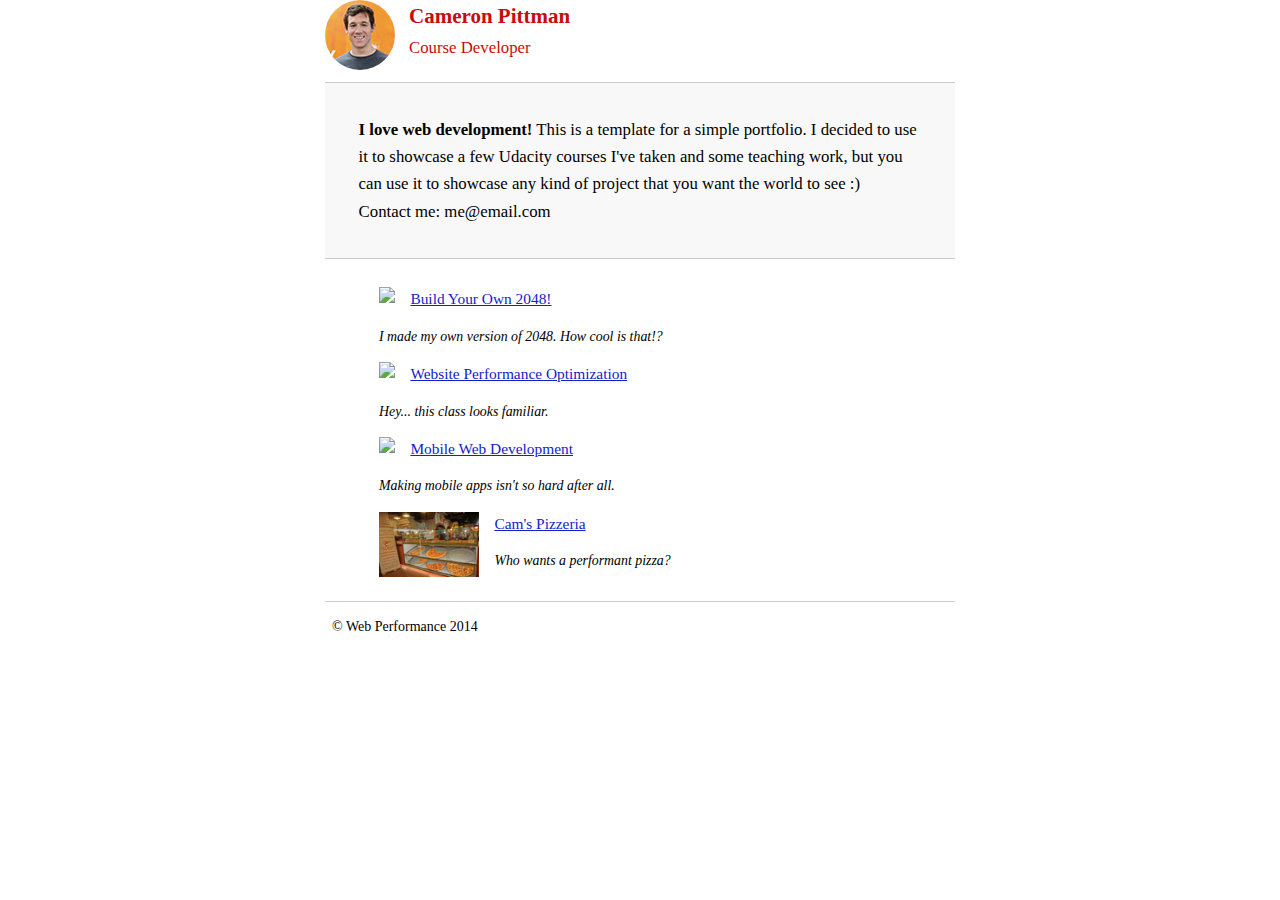
==== commit dc419758: "Updated code according to evaluation" ====
--- a/index.html
+++ b/index.html
@@ -8,8 +8,33 @@
 <meta http-equiv=cache-control content="max-age=604800" />
 <title>Cameron Pittman: Portfolio</title>
 <link href=css/print.css media=print rel=stylesheet>
-<script src=http://www.google-analytics.com/analytics.js async></script>
-<script async src=js/perfmatters.js async></script>
+<style>
+      html { font-size: 100%; overflow-y: scroll; -webkit-tap-highlight-color: rgba(0,0,0,0); -ms-text-size-adjust: 100%; -webkit-text-size-adjust: none;}
+      body { background: #fff; margin: 0; font-size: 14px; line-height: 1.61; font-weight: 400; }
+      a { color: #12C; }
+      a:visited { color: #61C; }
+      a:focus { outline: thin dotted; }
+      a:hover, a:active { color: #c00; outline: 0; }
+      b, strong { font-weight: bold; }
+      img { border: 0; max-width: 100%; }
+      header, footer, .container { max-width: 45em; margin: 0 auto; }
+      header { padding: 0 0.5em; color: #C90B0B; }
+      header img { border-radius: 40px; float: left; }
+      header p { font-size:1.5em; font-weight: bold; padding-left: 4em;}
+      header p span { font-size: 0.8em; font-weight: normal;}
+      .hero { padding: 2em; background-color: #f8f8f8; font-size:1.2em; border-bottom: 1px solid #ccc; border-top: 1px solid #ccc; }
+      .content { padding: 1em 1em; }
+      .content li { list-style-type: none; font-size: 1.1em;}
+      li img { float:left; padding-right: 1em; }
+      li p { font-size: 0.9em; font-style: italic; }
+      footer { padding: 0 0.5em; border-top: 1px solid #ccc; }
+      footer span { float: right; font-style: italic; }
+      /* Smartphones (portrait) */
+      @media only screen and (max-width: 480px) {
+        body { font-size: 12px;}
+        header p { padding-left: 4.5em;}
+      }
+</style>
 </head>
 <body>
 <header>
@@ -23,17 +48,17 @@
 <div class=content>
 <ul>
 <li>
-<img src="https://lh4.ggpht.com/kJEnfqhPvtm4m3EneSZ4fWYGS8lW4YNhEjk6zPkyrQaBUHc-2Y_ElDic99NHI0h-UBLXVbRCjFybFvrWxdk=s100">
+<img src="img/thumb/2048.jpg">
 <a href=project-2048.html>Build Your Own 2048!</a>
 <p>I made my own version of 2048. How cool is that!?</p>
 </li>
 <li>
-<img src="https://lh6.ggpht.com/f_0W8h__3G99CWTjnMjD8BUKm7yp2-wJyApLtTwFoFtlal2ULf_JgHIsOQq2NiYfKOdMlXlMHDKNo5XVZLs=s100">
+<img src="img/thumb/wpo.jpg">
 <a href=project-webperf.html>Website Performance Optimization</a>
 <p>Hey... this class looks familiar.</p>
 </li>
 <li>
-<img src="https://lh5.ggpht.com/IKdCmTWn8a2nMhlwMYzryvzRN5CUZAOBr4tDrEAbszV7TIFe9pRAInA4kkYcgTXwrifJsBEsq1agTueuu-g=s100">
+<img src="img/thumb/mwd.jpg">
 <a href=project-mobile.html>Mobile Web Development</a>
 <p>Making mobile apps isn't so hard after all.</p>
 </li>
@@ -49,5 +74,4 @@
 </footer>
 <script>(function(a,b){a.GoogleAnalyticsObject=b;a[b]=a[b]||function(){(a[b].q=a[b].q||[]).push(arguments)};a[b].l=1*new Date()})(window,"ga");ga("create","UA-59091413-1");ga("send","pageview");</script>
 </body>
-<link href=css/style.css rel=stylesheet>
 </html>
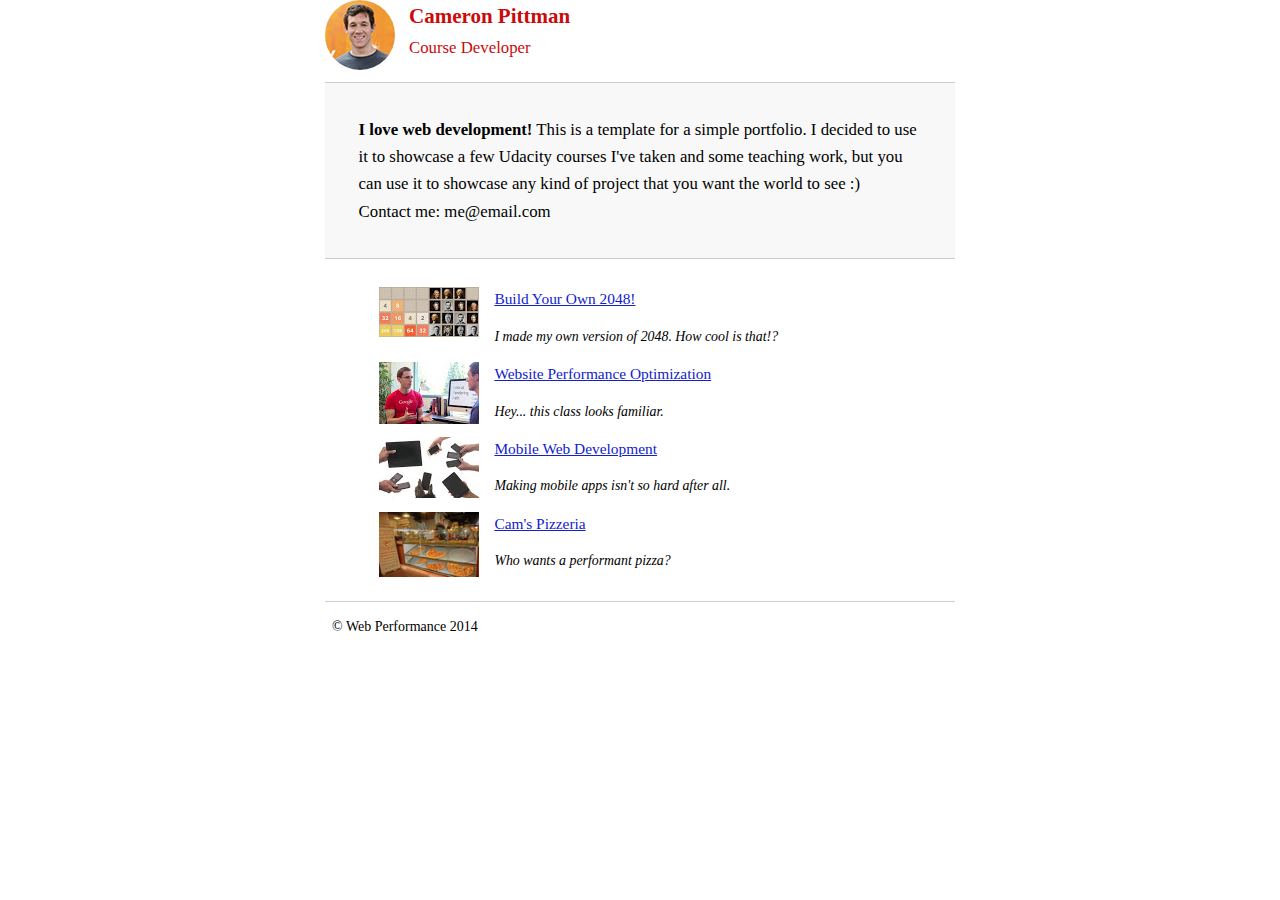
==== commit 05068134: "Final check in" ====
--- a/index.html
+++ b/index.html
@@ -38,7 +38,7 @@
 </head>
 <body>
 <header>
-<a href=/><img src=img/profilepic.jpg></a>
+<a href=/><img src="img/profilepic.jpg"></a>
 <p>Cameron Pittman<br><span>Course Developer</span></p>
 </header>
 <div class=container>
